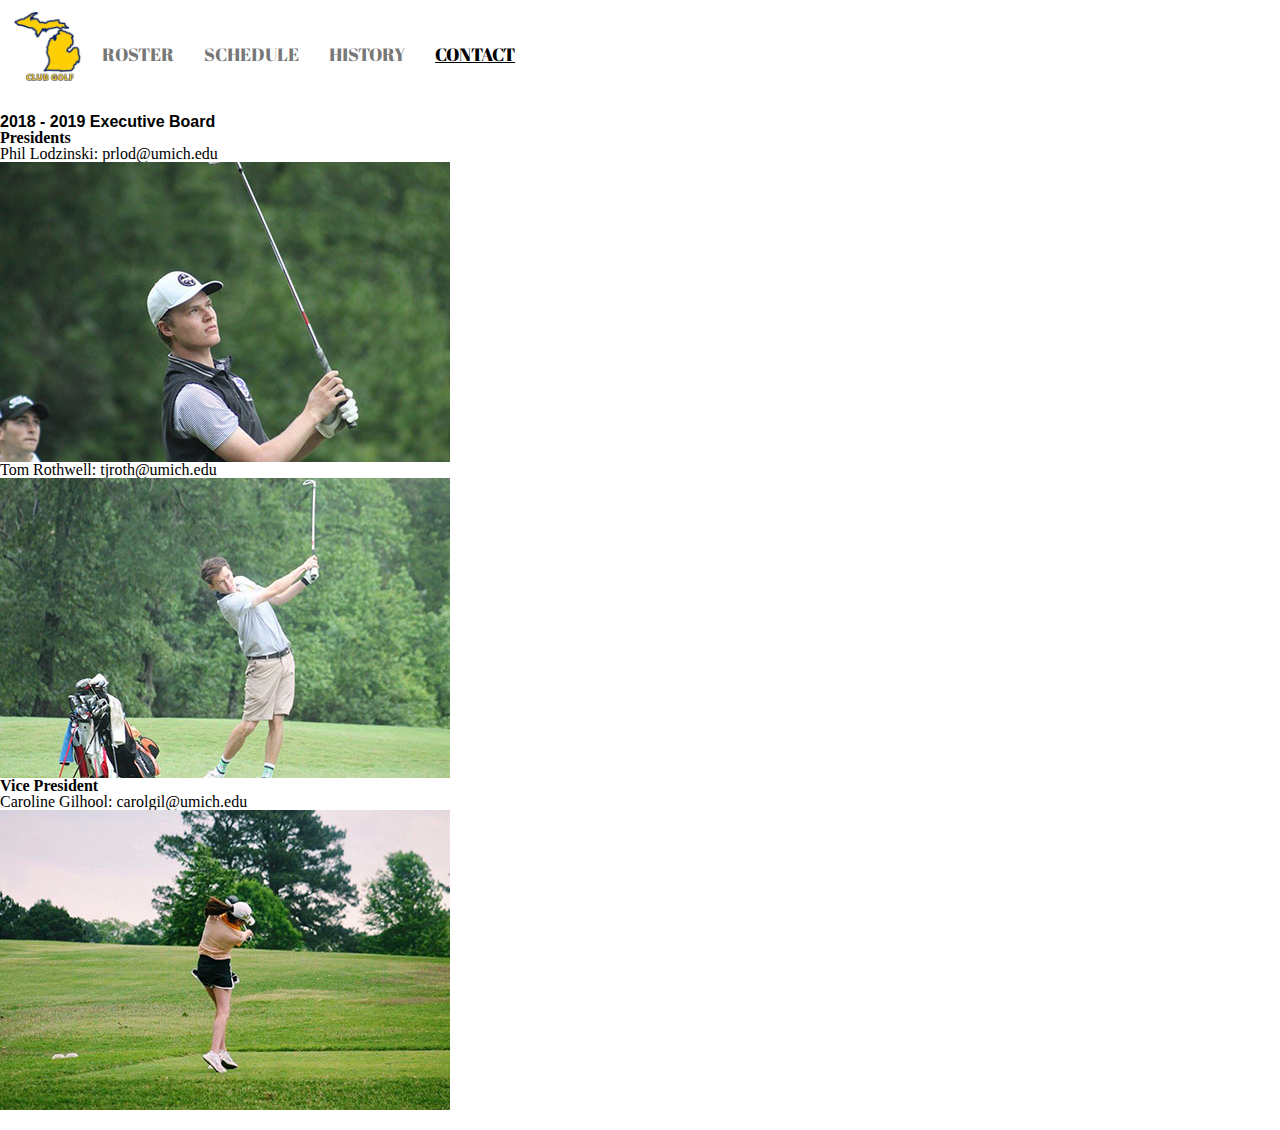
==== contact.html @ 37b3323c "first commit" ====
<!DOCTYPE html>
<html lang="en" dir="ltr">
  <head>
    <meta charset="utf-8">
    <link rel="stylesheet" href="css/html5reset.css">
    <link rel="stylesheet" href="css/style.css">
    <link rel="stylesheet" href="https://use.fontawesome.com/releases/v5.7.1/css/all.css" integrity="sha384-fnmOCqbTlWIlj8LyTjo7mOUStjsKC4pOpQbqyi7RrhN7udi9RwhKkMHpvLbHG9Sr" crossorigin="anonymous">
    <link href="https://fonts.googleapis.com/css?family=Abril+Fatface|Open+Sans|Playfair+Display" rel="stylesheet">
    <title>Contact</title>
  </head>
  <body>
    <a href= "#main" class="skip"> Skip to Content</a>
<header>
  <nav>
    <ul>
      <li><a href="index.html"><img src = "images/logo.jpg" class="navimg" alt = "club golf team logo" /></a></li>
<li> <a href= "roster.html">Roster</a></li>
<li> <a href= "schedule.html">Schedule</a></li>
<li> <a href= "history.html">History</a></li>
<li> <a href= "contact.html" class ="current">Contact</a></li>
</ul>
</nav>
<main id="main">

<h1> 2018 - 2019 Executive Board </h1>
</header>

  <h2>Presidents</h2>
<div class="contact_container">
<div>Phil Lodzinski: prlod@umich.edu</div>
<img src = "images/phil.jpg" alt = "Picture of Phil Lodzinski" />
<div>Tom Rothwell: tjroth@umich.edu</div>
<img src = "images/tom.jpg" alt = "Picture of Tom Rothwell" />
</div>
<h2>Vice President</h2>
<div class="contact_container">
<div>Caroline Gilhool: carolgil@umich.edu</div>
<img src = "images/caroline.jpg" alt = "Picture of Caroline Gilhool" />
</div>
<footer>
<a href="https://www.facebook.com/ClubGolfAtMichigan/" target="_blank"><i class="fab fa-facebook-square"></i></a></i>
<a href="https://twitter.com/clubgolfmich?lang=en" target="_blank"><i class="fab fa-twitter-square"></i></a>
<a href="https://www.instagram.com/clubgolfmich/?hl=en" target="_blank"><i class="fab fa-instagram"></i></a>
<a href="mailto:michiganclubgolf@gmail.com" target="_blank"><i class="fas fa-envelope-square"></i></a>

  </footer>

</main>
</body>
</html>
---- css/style.css ----
nav a {
  color: rgba(0,0,0,.54);
  font-size: 18px;
  padding: 0.8rem;
  text-decoration: none;
  text-transform: uppercase;
  font-family: 'Abril Fatface', cursive;
}

nav li {
  display: inline;
}

nav {
  margin-top: 25px;
  margin-bottom: 50px;
}

.current {
  color: rgb(0,0,0);
  text-decoration: underline;
}

.skip {
  position: relative;
  left: -2000px;
}

.skip:focus {
  position: static;
  border: 2px solid black;
}

/* table bordering style */
table {
  border-collapse: collapse;
}
th,
td {
  border: 3px solid #c6c7cc;
  padding: 10px 15px;
}
th {
  font-weight: bold;
}


.container {
  display: grid;
  grid-template-columns: 1fr;
  grid-row-gap: 40px;
  align-items: center;
}

.contact_container {
  display: inline-flex;
  flex-direction: column;

}

.fab {
  display: inline;
  font-size: 32px;
  color: black;
}

.fas {
  display: inline;
  font-size: 32px;
  color: black;
}

footer {
  text-align: center;
  padding: 10px;
}

body.background {
  background-image: url("../images/teampic.jpg");
  background-repeat: no-repeat;
  background-size: cover;
  background-position: center;
  height: 800px;
}

.background h1 {
  height: 100px;
  text-align: center;
  text-transform: uppercase;
  margin-top: 175px;
  font-family: 'Playfair Display', serif;
  font-size: 30px;
}

.background p {
  line-height: 1.3;
  font-family: 'Open Sans', sans-serif;
}

.background h2{
  text-align: center;
  text-decoration: underline;
  text-transform: uppercase;
  font-family: 'Playfair Display', serif;
  padding: 10px;

}

.background a {
  color: white;
}

.indexnav a {
  color: white;
}

body.background {
  color: white;
}

.background .fab {
  color: white;
}

.background .fas {
  color: white;
}

.navimg {
  height: 70px;
  width: 70px;
  margin-top: -30px;
  margin-bottom: -20px;
  margin-right: -10px;

}

#main {
  font-family: Helvetica;
}
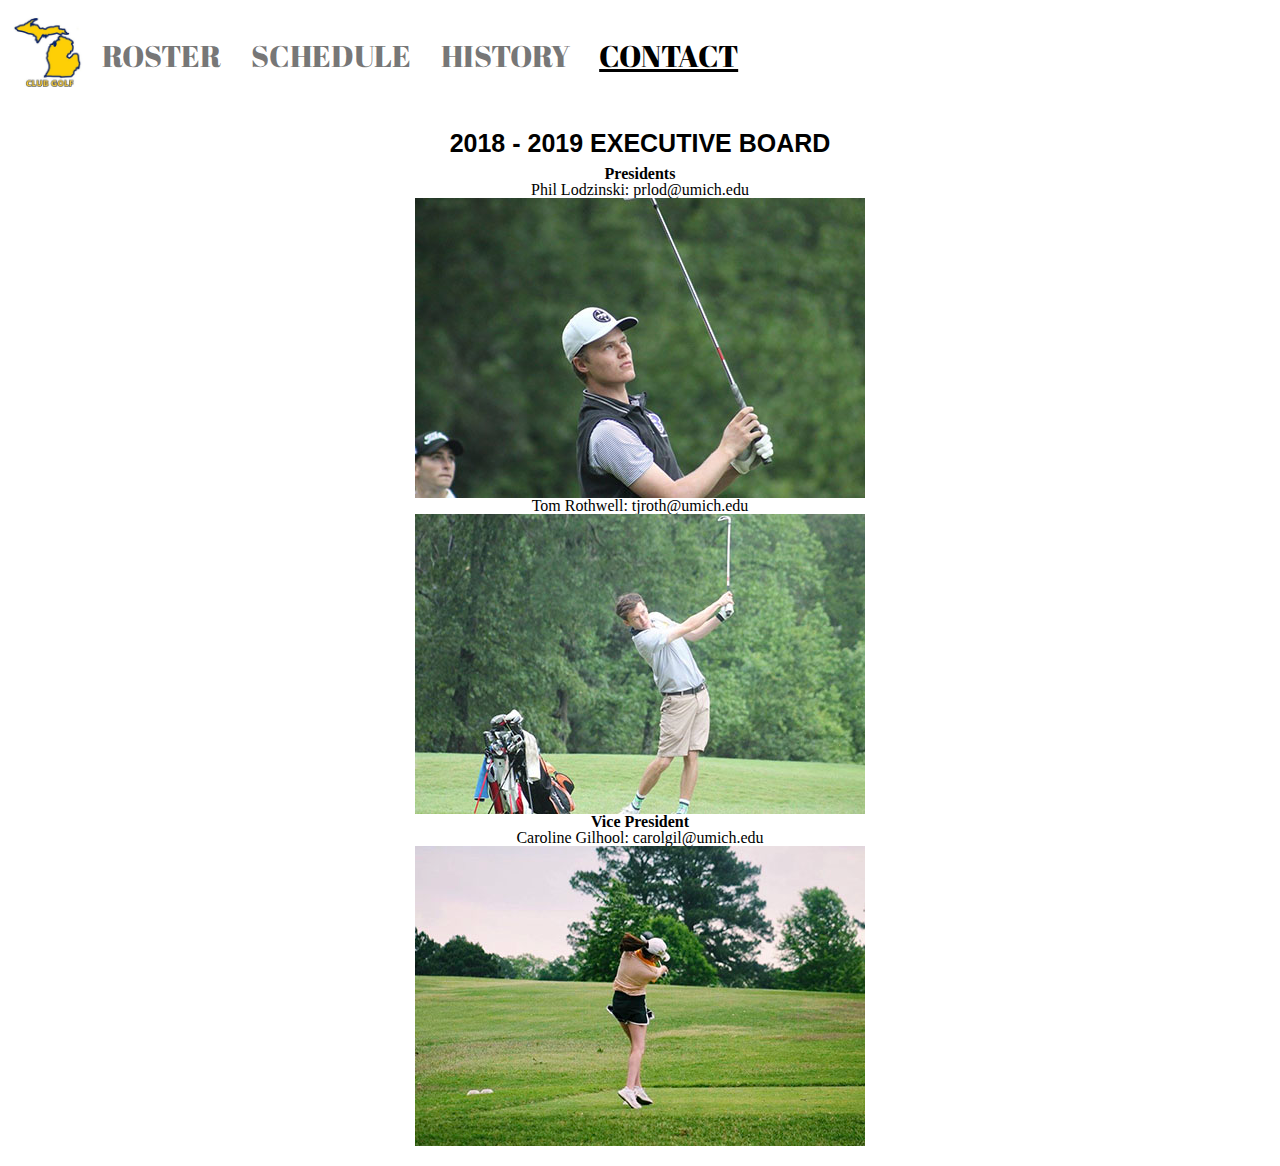
==== commit 5b158fbb: "fixed font" ====
--- a/contact.html
+++ b/contact.html
@@ -8,7 +8,7 @@
     <link href="https://fonts.googleapis.com/css?family=Abril+Fatface|Open+Sans|Playfair+Display" rel="stylesheet">
     <title>Contact</title>
   </head>
-  <body>
+  <body class="contactpage">
     <a href= "#main" class="skip"> Skip to Content</a>
 <header>
   <nav>
--- a/css/style.css
+++ b/css/style.css
@@ -1,6 +1,6 @@
 nav a {
   color: rgba(0,0,0,.54);
-  font-size: 18px;
+  font-size: 30px;
   padding: 0.8rem;
   text-decoration: none;
   text-transform: uppercase;
@@ -11,10 +11,16 @@
   display: inline;
 }
 
+body {
+  text-align: center;
+}
+
 nav {
   margin-top: 25px;
   margin-bottom: 50px;
+  text-align: left;
 }
+
 
 .current {
   color: rgb(0,0,0);
@@ -34,6 +40,8 @@
 /* table bordering style */
 table {
   border-collapse: collapse;
+  position: relative;
+  margin: 0 auto;
 }
 th,
 td {
@@ -44,18 +52,34 @@
   font-weight: bold;
 }
 
+h1 {
+  text-align: center;
+  padding: 10px;
+  text-transform: uppercase;
+}
 
 .container {
   display: grid;
   grid-template-columns: 1fr;
   grid-row-gap: 40px;
-  align-items: center;
+  justify-items: center;
+}
+
+.container li{
+  list-style: none;
 }
 
 .contact_container {
   display: inline-flex;
   flex-direction: column;
+  justify-content: center;
+}
 
+.indexcontainer {
+  display: grid;
+  grid-template-columns: 1fr;
+  column-gap: 40px;
+  justify-content: center;
 }
 
 .fab {
@@ -75,26 +99,33 @@
   padding: 10px;
 }
 
-body.background {
+.background header {
   background-image: url("../images/teampic.jpg");
   background-repeat: no-repeat;
   background-size: cover;
   background-position: center;
-  height: 800px;
+  margin-top: -50px;
+  height: 490px;
 }
+
+.background nav {
+  padding-top: 50px;
+}
+
 
 .background h1 {
   height: 100px;
   text-align: center;
   text-transform: uppercase;
-  margin-top: 175px;
+  margin-top: 75px;
   font-family: 'Playfair Display', serif;
-  font-size: 30px;
+  font-size: 50px;
 }
 
 .background p {
   line-height: 1.3;
   font-family: 'Open Sans', sans-serif;
+  font-size: 25px;
 }
 
 .background h2{
@@ -102,19 +133,26 @@
   text-decoration: underline;
   text-transform: uppercase;
   font-family: 'Playfair Display', serif;
+  margin-bottom: 10px;
+  color: rgb(168,0 ,0);
+  font-size: 40px;
+}
+
+.background div {
   padding: 10px;
-
+  background-color: black;
+  color: white;
 }
 
 .background a {
   color: white;
 }
 
-.indexnav a {
+.background h1 {
   color: white;
 }
 
-body.background {
+.indexnav a {
   color: white;
 }
 
@@ -124,6 +162,12 @@
 
 .background .fas {
   color: white;
+}
+
+.background footer {
+  overflow: auto;
+  background: rgb(57, 55, 61);
+  padding: 25px;
 }
 
 .navimg {
@@ -137,4 +181,5 @@
 
 #main {
   font-family: Helvetica;
+  font-size: 25px;
 }
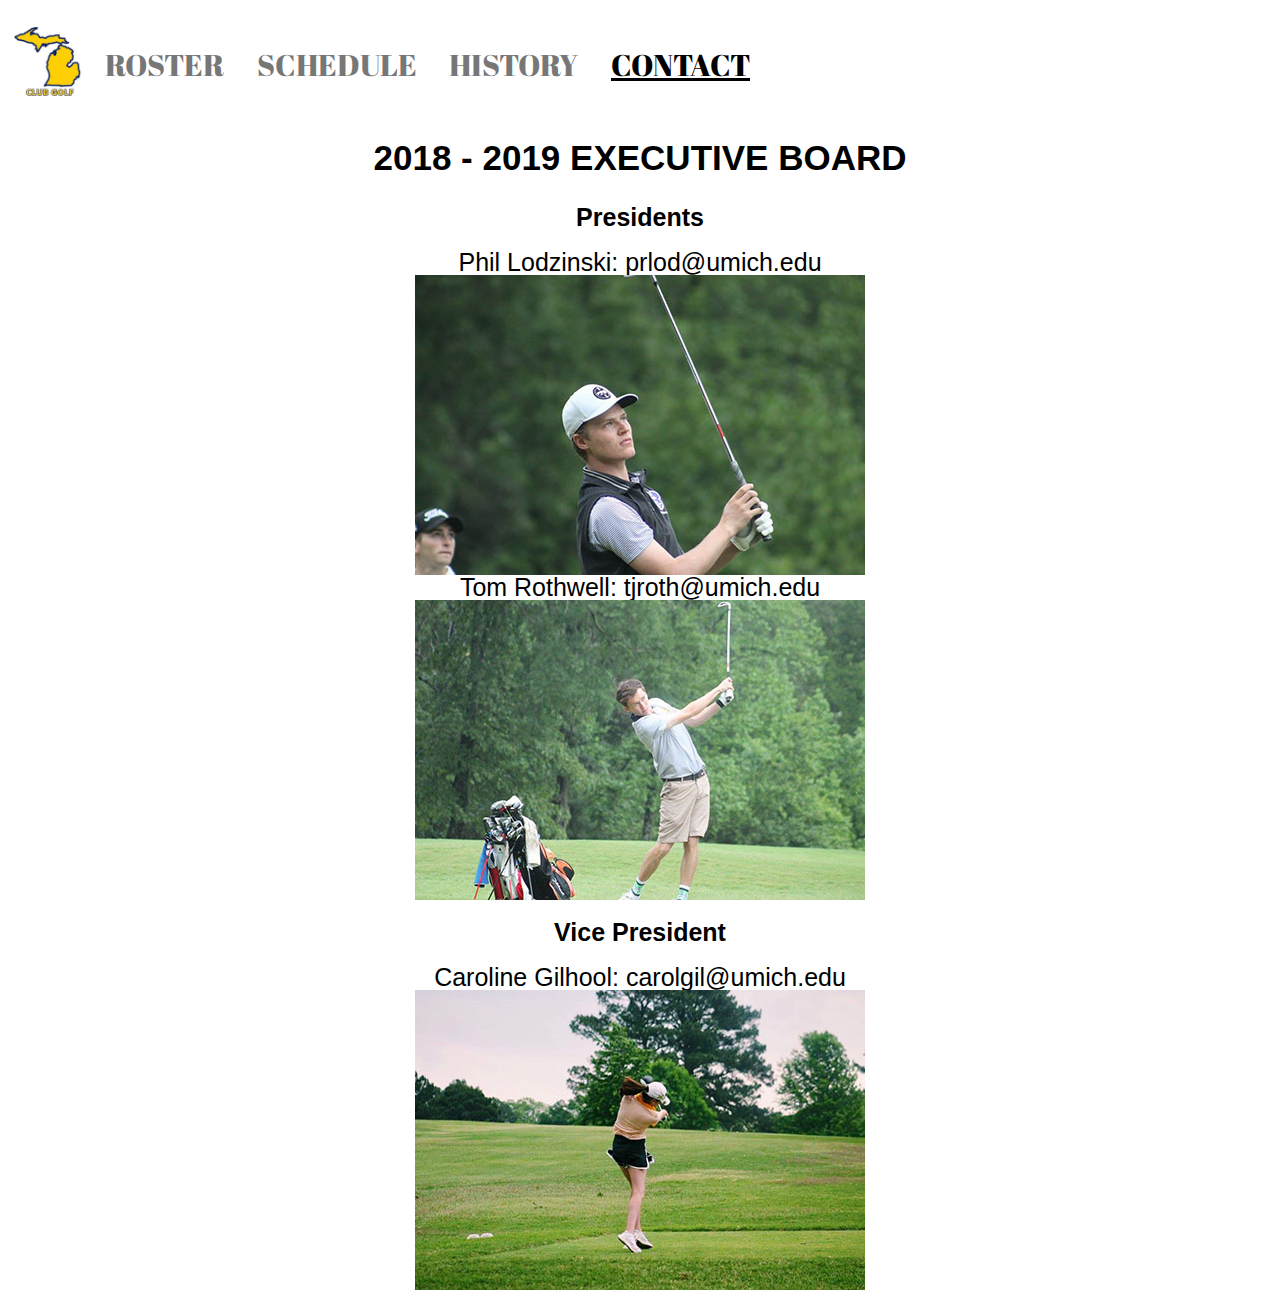
==== commit 04541191: "axe fix" ====
--- a/contact.html
+++ b/contact.html
@@ -38,10 +38,10 @@
 <img src = "images/caroline.jpg" alt = "Picture of Caroline Gilhool" />
 </div>
 <footer>
-<a href="https://www.facebook.com/ClubGolfAtMichigan/" target="_blank"><i class="fab fa-facebook-square"></i></a></i>
-<a href="https://twitter.com/clubgolfmich?lang=en" target="_blank"><i class="fab fa-twitter-square"></i></a>
-<a href="https://www.instagram.com/clubgolfmich/?hl=en" target="_blank"><i class="fab fa-instagram"></i></a>
-<a href="mailto:michiganclubgolf@gmail.com" target="_blank"><i class="fas fa-envelope-square"></i></a>
+<a href="https://www.facebook.com/ClubGolfAtMichigan/" target="_blank"><i class="fab fa-facebook-square" title="facebook link"></i></a></i>
+<a href="https://twitter.com/clubgolfmich?lang=en" target="_blank"><i class="fab fa-twitter-square" title="twitter link"></i></a>
+<a href="https://www.instagram.com/clubgolfmich/?hl=en" target="_blank"><i class="fab fa-instagram" title="instagram link"></i></a>
+<a href="mailto:michiganclubgolf@gmail.com" target="_blank"><i class="fas fa-envelope-square" title="email"></i></a>
 
   </footer>
 
--- a/css/style.css
+++ b/css/style.css
@@ -56,6 +56,7 @@
   text-align: center;
   padding: 10px;
   text-transform: uppercase;
+  font-size: 35px;
 }
 
 .container {
@@ -80,6 +81,7 @@
   grid-template-columns: 1fr;
   column-gap: 40px;
   justify-content: center;
+  grid-row-gap: 40px;
 }
 
 .fab {
@@ -134,7 +136,7 @@
   text-transform: uppercase;
   font-family: 'Playfair Display', serif;
   margin-bottom: 10px;
-  color: rgb(168,0 ,0);
+  color: rgb(184,184 ,189);
   font-size: 40px;
 }
 
@@ -179,7 +181,11 @@
 
 }
 
-#main {
+body {
   font-family: Helvetica;
   font-size: 25px;
 }
+
+h2 {
+  padding: 20px;
+}
